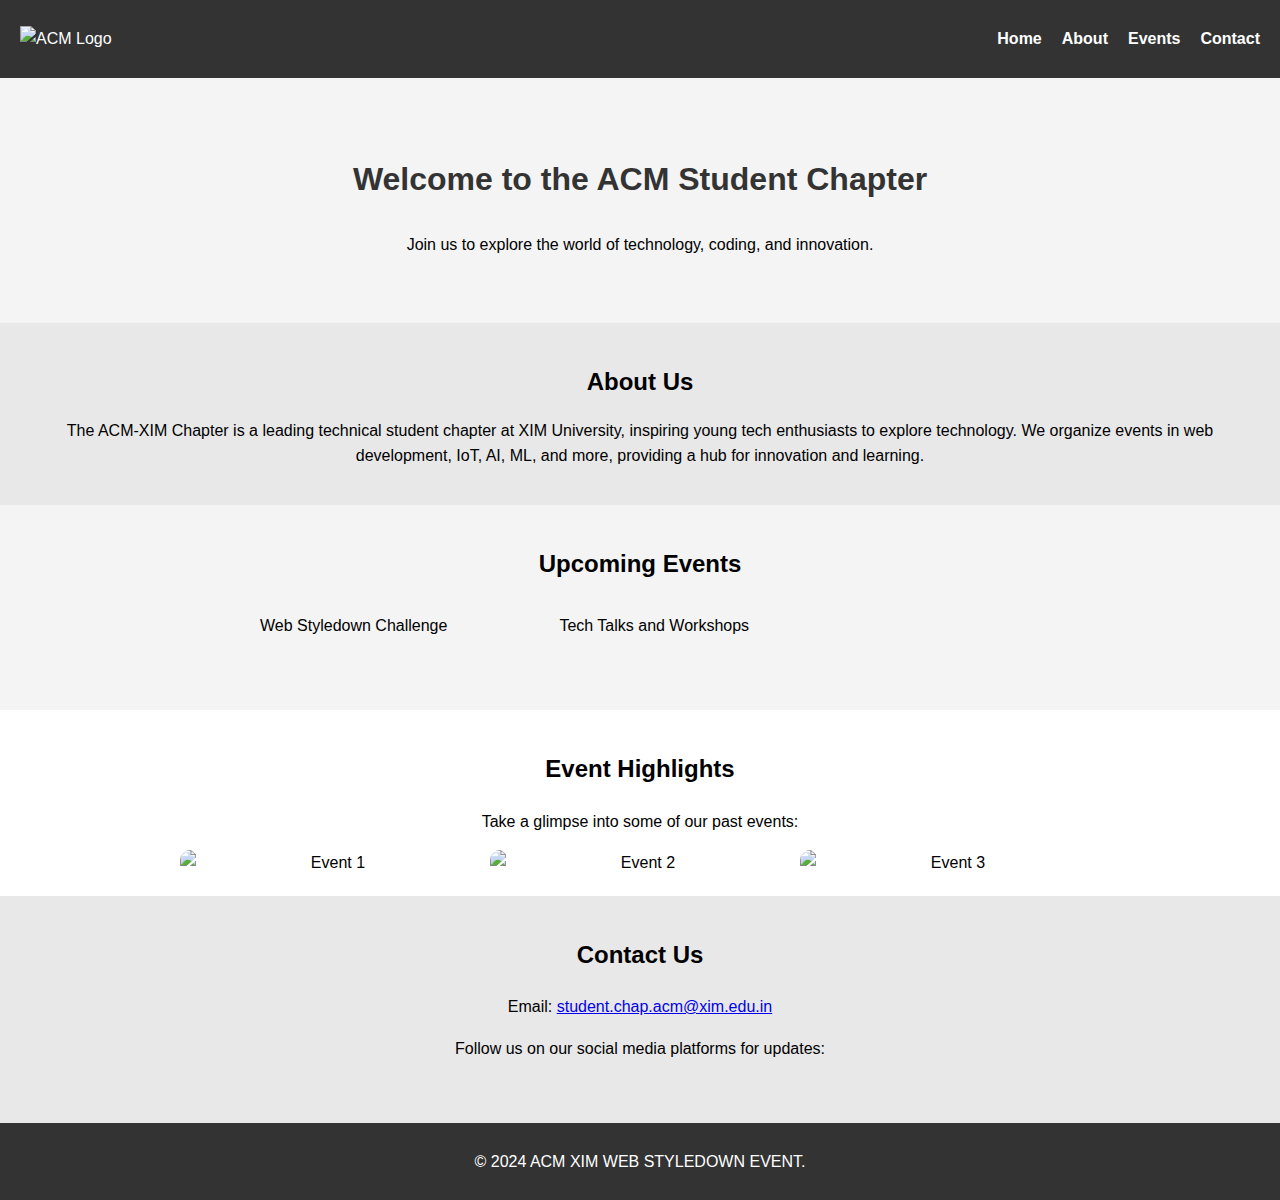
==== index (2).html @ 93c7c870 "Add files via upload" ====
<!DOCTYPE html>
<html lang="en">
<head>
    <meta charset="UTF-8">
    <meta name="viewport" content="width=device-width, initial-scale=1.0">
    <title>ACM Student Chapter</title>
    <!-- Link to external stylesheets -->
    <link rel="stylesheet" href="style.css">
    <link rel="stylesheet" href="https://cdnjs.cloudflare.com/ajax/libs/font-awesome/6.6.0/css/all.min.css" integrity="sha512-Kc323vGBEqzTmouAECnVceyQqyqdsSiqLQISBL29aUW4U/M7pSPA/gEUZQqv1cwx4OnYxTxve5UMg5GT6L4JJg==" crossorigin="anonymous" referrerpolicy="no-referrer" />
</head>
<body>

    <!-- Navbar Section -->
    <nav class="navbar">
        <div class="logo">
            <!-- Add your logo image here -->
            <img src="IMAGE_S/Logo.png" alt="ACM Logo" title="ACM Student Chapter Logo">
        </div>
        <ul class="nav-links">
            <li><a href="#home">Home</a></li>
            <li><a href="#about">About</a></li>
            <li><a href="#events">Events</a></li>
            <li><a href="#contact">Contact</a></li>
        </ul>
    </nav>

    <!-- Home Section -->
    <section id="home" class="home-section">
        <div class="home-content">
            <h2>Welcome to the ACM Student Chapter</h2>
            <p>Join us to explore the world of technology, coding, and innovation.</p>
        </div>
    </section>

    <!-- About Section -->
    <section id="about" class="about-section">
        <h2>About Us</h2>
        <p>The ACM-XIM Chapter is a leading technical student chapter at XIM University, inspiring young tech enthusiasts to explore technology. We organize events in web development, IoT, AI, ML, and more, providing a hub for innovation and learning.</p>
    </section>

    <!-- Events Section -->
    <section id="events" class="events-section">
        <h2>Upcoming Events</h2>
        <ul>
            <div class="event1" id="eve1">
                <li>Web Styledown Challenge</li>
                <img src="IMAGE_S/Events Poster/WebStyledown.jpg" alt="">
            </div>
            <div class="event2" id="eve1">
                <li>Tech Talks and Workshops</li>
                <img src="IMAGE_S/Events Poster/2.jpg" alt="">
            </div>
        </ul>
    </section>

    <!-- Image Highlights Section -->
    <section id="image-highlights" class="highlights-section">
        <h2>Event Highlights</h2>
        <p>Take a glimpse into some of our past events:</p>
        <div class="gallery-container">
            <img src="IMAGE_S/Event_s photos/DSC_0020.JPG" alt="Event 1" title="CODEWAVE">
            <img src="IMAGE_S/Event_s photos/DSC_0581.JPG" alt="Event 2" title="MINDSPARK">
            <img src="IMAGE_S/Event_s photos/IMG_2617.JPG" alt="Event 3" title="LOGICLOOM">
        </div>
    </section>

    <!-- Contact Section -->
    <section id="contact" class="contact-section">
        <h2>Contact Us</h2>
        <p>Email: <a href="mailto:student.chap.acm@xim.edu.in">student.chap.acm@xim.edu.in</a></p>
        <p>Follow us on our social media platforms for updates:</p>
        <div class="social-links">
            <a href="https://www.instagram.com/acm_xim/" target="_blank">
                <i class="fa-brands fa-instagram"></i>
            </a>
            <a href="https://www.linkedin.com/company/xim-acm/mycompany/" target="_blank">
                <i class="fa-brands fa-linkedin"></i>
            </a>
        </div>
    </section>

    <!-- Footer Section -->
    <footer>
        <div class="footer-content">
            <p>&copy; 2024 ACM XIM WEB STYLEDOWN EVENT.</p>
        </div>
    </footer>

</body>
</html>
---- style.css ----
body {
    font-family: Arial, sans-serif;
    margin: 0;
    padding: 0;
    line-height: 1.6;
}

.navbar {
    display: flex;
    justify-content: space-between;
    align-items: center;
    background: #333;
    color: #fff;
    padding: 10px 20px;
}

.navbar .logo img {
    height: 50px;
}

.navbar .nav-links {
    list-style: none;
    display: flex;
    gap: 20px;
}

.navbar .nav-links li {
    display: inline;
}

.navbar .nav-links a {
    color: #fff;
    text-decoration: none;
    font-weight: bold;
}

.navbar .nav-links a:hover {
    text-decoration: underline;
}

.home-section {
    display: flex;
    justify-content: center;
    align-items: center;
    text-align: center;
    background: #f4f4f4;
    padding: 50px 20px;
}

.home-content h2 {
    font-size: 2rem;
    color: #333;
}

.about-section {
    padding: 20px;
    background: #e8e8e8;
    text-align: center;
}

.about-section h2 {
    margin-bottom: 10px;
}

.events-section {
    padding: 20px;
    text-align: center;
    background: #f4f4f4;
}

.events-section ul {
    list-style: none;
    padding: 0;
    align-content: center;
    margin-left: 8rem;
}

.events-section ul{
    display: flex;
}

.events-section li {
    margin: 10px 0;
}
.events-section ul img{
    width: 100%;
    max-width: 300px;
    border-radius: 10px;
}
#eve1{
    margin-left: 7rem;
}
.highlights-section {
    padding: 20px;
    background: #fff;
    text-align: center;
}

.gallery-container {
    display: flex;
    justify-content: center;
    gap: 10px;
    flex-wrap: wrap;
}

.gallery-container img {
    width: 100%;
    max-width: 300px;
    border-radius: 10px;
}

.contact-section {
    padding: 20px;
    background: #e8e8e8;
    text-align: center;
}

.contact-section .social-links a {
    margin: 0 10px;
}

.contact-section i {
    width: 30px;
}

footer {
    text-align: center;
    padding: 10px;
    background: #333;
    color: #fff;
}

@media (max-width: 768px) {
    .navbar .nav-links {
        flex-direction: column;
        gap: 10px;
    }

    .gallery-container img {
        max-width: 100%;
    }
}
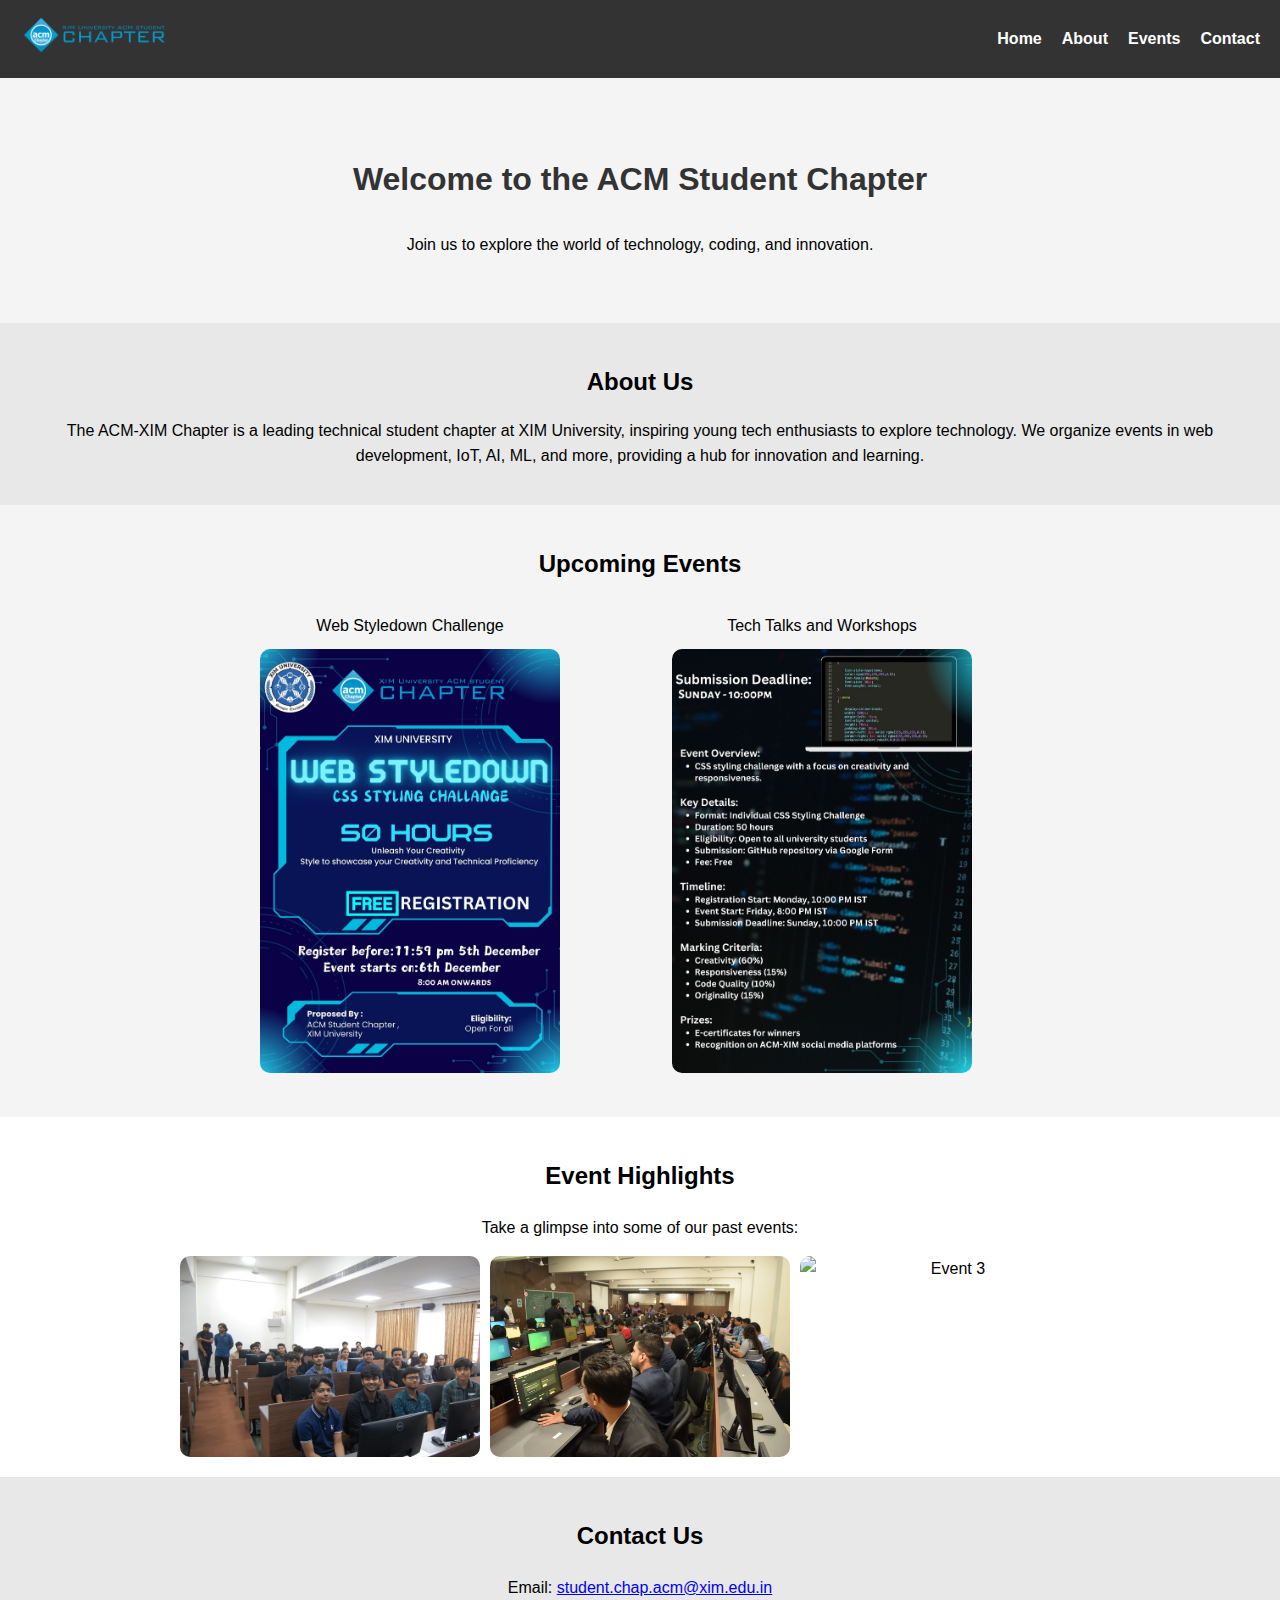
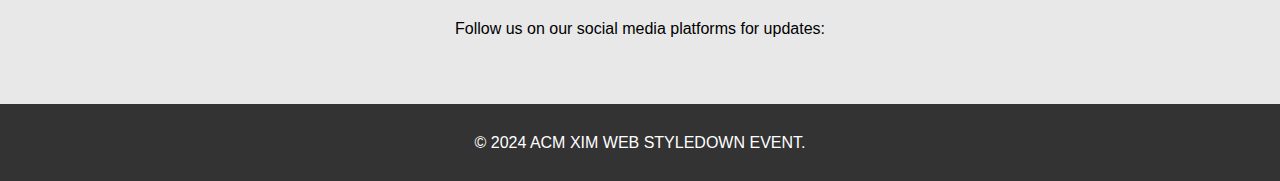
==== commit a59a06cf: "Update index (2).html" ====
--- a/index (2).html
+++ b/index (2).html
@@ -14,7 +14,7 @@
     <nav class="navbar">
         <div class="logo">
             <!-- Add your logo image here -->
-            <img src="IMAGE_S/Logo.png" alt="ACM Logo" title="ACM Student Chapter Logo">
+            <img src="Logo.png" alt="ACM Logo" title="ACM Student Chapter Logo">
         </div>
         <ul class="nav-links">
             <li><a href="#home">Home</a></li>
@@ -44,11 +44,11 @@
         <ul>
             <div class="event1" id="eve1">
                 <li>Web Styledown Challenge</li>
-                <img src="IMAGE_S/Events Poster/WebStyledown.jpg" alt="">
+                <img src="Events Poster/WebStyledown.jpg" alt="">
             </div>
             <div class="event2" id="eve1">
                 <li>Tech Talks and Workshops</li>
-                <img src="IMAGE_S/Events Poster/2.jpg" alt="">
+                <img src="Events Poster/2.jpg" alt="">
             </div>
         </ul>
     </section>
@@ -58,9 +58,9 @@
         <h2>Event Highlights</h2>
         <p>Take a glimpse into some of our past events:</p>
         <div class="gallery-container">
-            <img src="IMAGE_S/Event_s photos/DSC_0020.JPG" alt="Event 1" title="CODEWAVE">
-            <img src="IMAGE_S/Event_s photos/DSC_0581.JPG" alt="Event 2" title="MINDSPARK">
-            <img src="IMAGE_S/Event_s photos/IMG_2617.JPG" alt="Event 3" title="LOGICLOOM">
+            <img src="Event_s photos/DSC_0020.JPG" alt="Event 1" title="CODEWAVE">
+            <img src="Event_s photos/DSC_0581.JPG" alt="Event 2" title="MINDSPARK">
+            <img src="Event_s photos/IMG_2617.JPG" alt="Event 3" title="LOGICLOOM">
         </div>
     </section>
 
